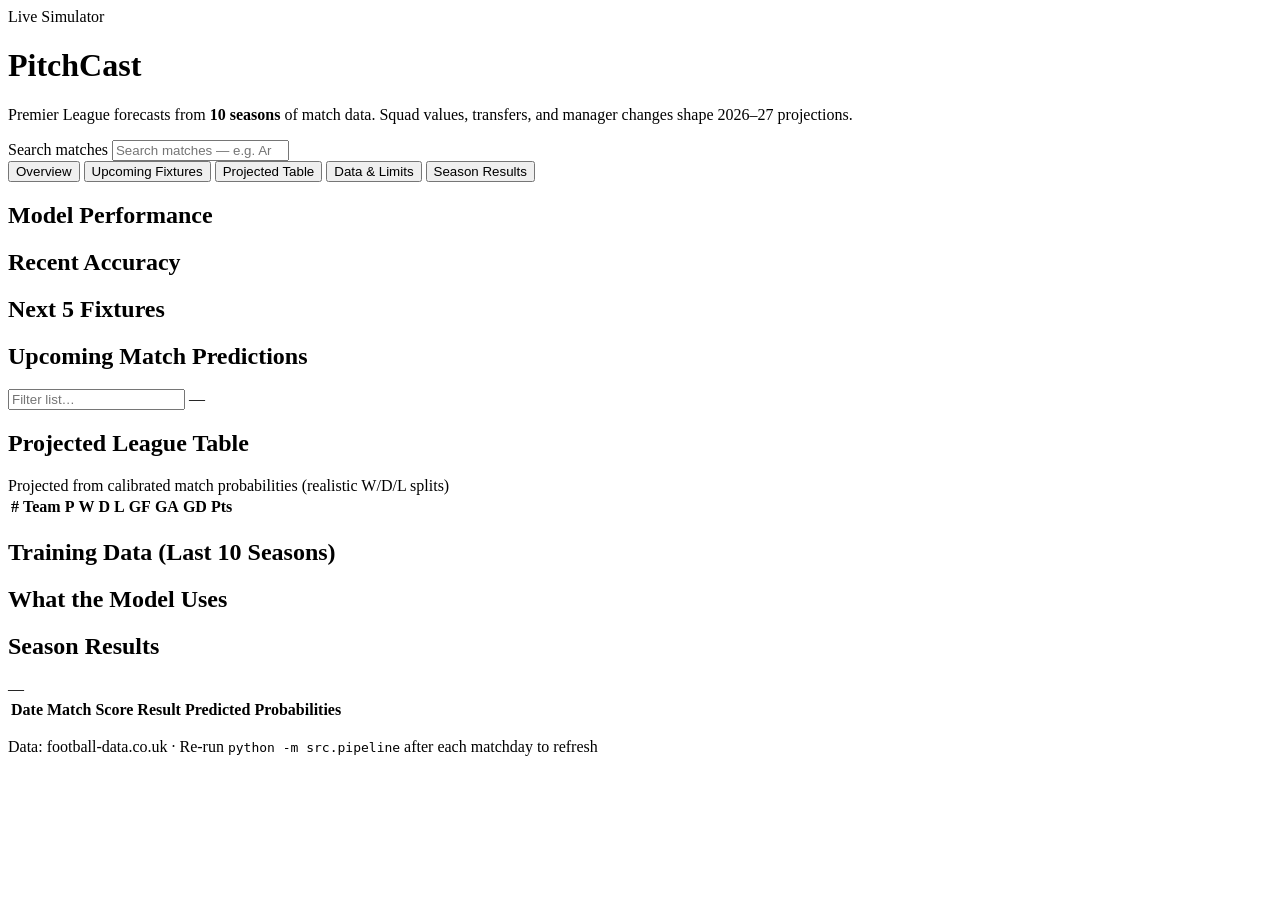
==== web/templates/index.html @ 473c2855 "Rebrand to PitchCast and ship goalscorer projections Rename the product across UI, docs, and deploy " ====
<!DOCTYPE html>
<html lang="en">
<head>
  <meta charset="UTF-8" />
  <meta name="viewport" content="width=device-width, initial-scale=1.0" />
  <title>PitchCast</title>
  <link rel="preconnect" href="https://fonts.googleapis.com" />
  <link rel="preconnect" href="https://fonts.gstatic.com" crossorigin />
  <link href="https://fonts.googleapis.com/css2?family=Inter:wght@400;500;600;700;800&display=swap" rel="stylesheet" />
  <link rel="stylesheet" href="/static/css/style.css" />
</head>
<body>
  <div class="app">
    <header class="hero">
      <div class="hero-inner">
        <div class="hero-badge">Live Simulator</div>
        <h1>Pitch<span class="accent">Cast</span></h1>
        <p class="hero-sub">Premier League forecasts from <strong>10 seasons</strong> of match data. Squad values, transfers, and manager changes shape 2026–27 projections.</p>
        <div class="hero-stats" id="hero-stats">
          <div class="stat-card skeleton"></div>
          <div class="stat-card skeleton"></div>
          <div class="stat-card skeleton"></div>
          <div class="stat-card skeleton"></div>
        </div>
        <div class="match-search-wrap" data-match-search>
          <label class="sr-only" for="match-search-input">Search matches</label>
          <input
            id="match-search-input"
            class="match-search-input"
            type="search"
            placeholder="Search matches — e.g. Arsenal, Man City vs Chelsea, Etihad…"
            autocomplete="off"
            spellcheck="false"
            aria-expanded="false"
            aria-controls="match-search-dropdown"
          />
          <div id="match-search-dropdown" class="match-search-dropdown hidden" role="listbox"></div>
        </div>
      </div>
    </header>

    <nav class="tabs" id="tabs">
      <button class="tab active" data-tab="overview">Overview</button>
      <button class="tab" data-tab="predictions">Upcoming Fixtures</button>
      <button class="tab" data-tab="standings">Projected Table</button>
      <button class="tab" data-tab="methodology">Data & Limits</button>
      <button class="tab" data-tab="results">Season Results</button>
    </nav>

    <main class="content">
      <section id="panel-overview" class="panel active">
        <div class="grid-2">
          <div class="card">
            <h2>Model Performance</h2>
            <div id="model-metrics" class="metrics-grid"></div>
          </div>
          <div class="card">
            <h2>Recent Accuracy</h2>
            <div id="accuracy-breakdown"></div>
          </div>
        </div>
        <div class="card mt">
          <h2>Next 5 Fixtures</h2>
          <div id="next-fixtures" class="fixtures-list"></div>
        </div>
      </section>

      <section id="panel-predictions" class="panel">
        <div class="card">
          <div class="card-header">
            <h2>Upcoming Match Predictions</h2>
            <div class="card-header-actions">
              <input
                id="fixture-filter"
                class="fixture-filter-input"
                type="search"
                placeholder="Filter list…"
                autocomplete="off"
                spellcheck="false"
              />
              <span class="pill" id="upcoming-count">—</span>
            </div>
          </div>
          <div id="all-predictions" class="fixtures-list"></div>
        </div>
      </section>

      <section id="panel-standings" class="panel">
        <div class="card">
          <div class="card-header">
            <h2>Projected League Table</h2>
            <span class="muted">Projected from calibrated match probabilities (realistic W/D/L splits)</span>
          </div>
          <div class="table-wrap">
            <table class="standings-table" id="standings-table">
              <thead>
                <tr>
                  <th>#</th>
                  <th>Team</th>
                  <th>P</th>
                  <th>W</th>
                  <th>D</th>
                  <th>L</th>
                  <th>GF</th>
                  <th>GA</th>
                  <th>GD</th>
                  <th>Pts</th>
                </tr>
              </thead>
              <tbody></tbody>
            </table>
          </div>
        </div>
      </section>

      <section id="panel-methodology" class="panel">
        <div class="grid-2">
          <div class="card">
            <h2>Training Data (Last 10 Seasons)</h2>
            <div id="training-manifest"></div>
          </div>
          <div class="card">
            <h2>What the Model Uses</h2>
            <div id="methodology-info"></div>
          </div>
        </div>
      </section>

      <section id="panel-results" class="panel">
        <div class="card">
          <div class="card-header">
            <h2><span id="season-results-label">Season</span> Results</h2>
            <span class="pill" id="season-accuracy">—</span>
          </div>
          <div class="table-wrap">
            <table class="results-table" id="results-table">
              <thead>
                <tr>
                  <th>Date</th>
                  <th>Match</th>
                  <th>Score</th>
                  <th>Result</th>
                  <th>Predicted</th>
                  <th>Probabilities</th>
                </tr>
              </thead>
              <tbody></tbody>
            </table>
          </div>
        </div>
      </section>
    </main>

    <footer class="footer">
      <p>Data: football-data.co.uk · Re-run <code>python -m src.pipeline</code> after each matchday to refresh</p>
    </footer>
  </div>

  <div id="toast" class="toast hidden"></div>
  <script src="/static/js/search.js"></script>
  <script src="/static/js/app.js"></script>
</body>
</html>
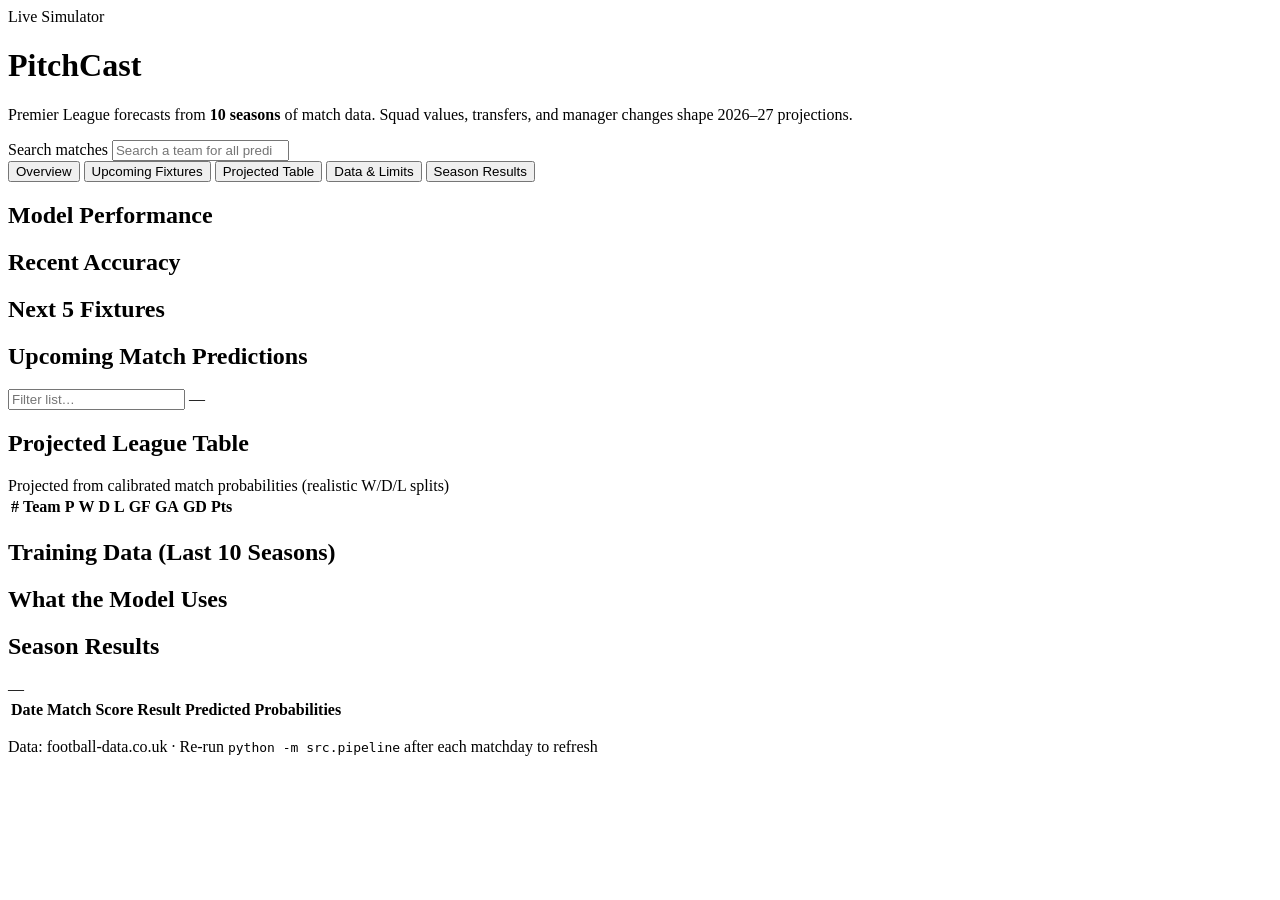
==== commit f9568057: "Show full-season predictions when searching a single team Team search returns all fixtures with pred" ====
--- a/web/templates/index.html
+++ b/web/templates/index.html
@@ -28,7 +28,7 @@
             id="match-search-input"
             class="match-search-input"
             type="search"
-            placeholder="Search matches — e.g. Arsenal, Man City vs Chelsea, Etihad…"
+            placeholder="Search a team for all predictions — e.g. Arsenal, or Arsenal vs Chelsea"
             autocomplete="off"
             spellcheck="false"
             aria-expanded="false"
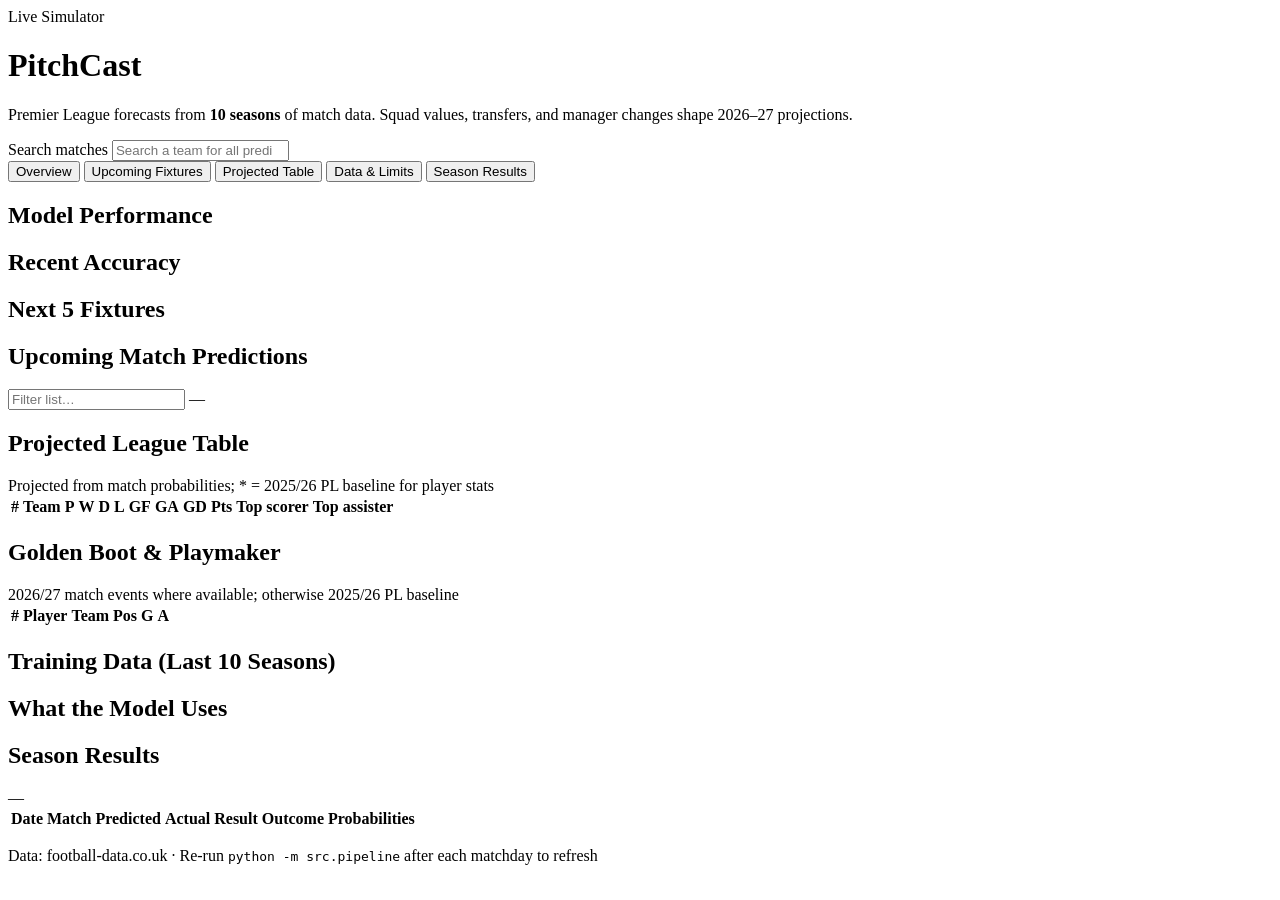
==== commit 5ecf82f2: "Add Arsenal 3-0 result and show prediction vs actual on live site. Retrain on the MD1 result, blend " ====
--- a/web/templates/index.html
+++ b/web/templates/index.html
@@ -89,7 +89,7 @@
         <div class="card">
           <div class="card-header">
             <h2>Projected League Table</h2>
-            <span class="muted">Projected from calibrated match probabilities (realistic W/D/L splits)</span>
+            <span class="muted">Projected from match probabilities; * = 2025/26 PL baseline for player stats</span>
           </div>
           <div class="table-wrap">
             <table class="standings-table" id="standings-table">
@@ -105,6 +105,29 @@
                   <th>GA</th>
                   <th>GD</th>
                   <th>Pts</th>
+                  <th>Top scorer</th>
+                  <th>Top assister</th>
+                </tr>
+              </thead>
+              <tbody></tbody>
+            </table>
+          </div>
+        </div>
+        <div class="card mt">
+          <div class="card-header">
+            <h2>Golden Boot &amp; Playmaker</h2>
+            <span class="muted">2026/27 match events where available; otherwise 2025/26 PL baseline</span>
+          </div>
+          <div class="table-wrap">
+            <table class="standings-table" id="scorers-table">
+              <thead>
+                <tr>
+                  <th>#</th>
+                  <th>Player</th>
+                  <th>Team</th>
+                  <th>Pos</th>
+                  <th>G</th>
+                  <th>A</th>
                 </tr>
               </thead>
               <tbody></tbody>
@@ -138,9 +161,10 @@
                 <tr>
                   <th>Date</th>
                   <th>Match</th>
-                  <th>Score</th>
+                  <th>Predicted</th>
+                  <th>Actual</th>
                   <th>Result</th>
-                  <th>Predicted</th>
+                  <th>Outcome</th>
                   <th>Probabilities</th>
                 </tr>
               </thead>
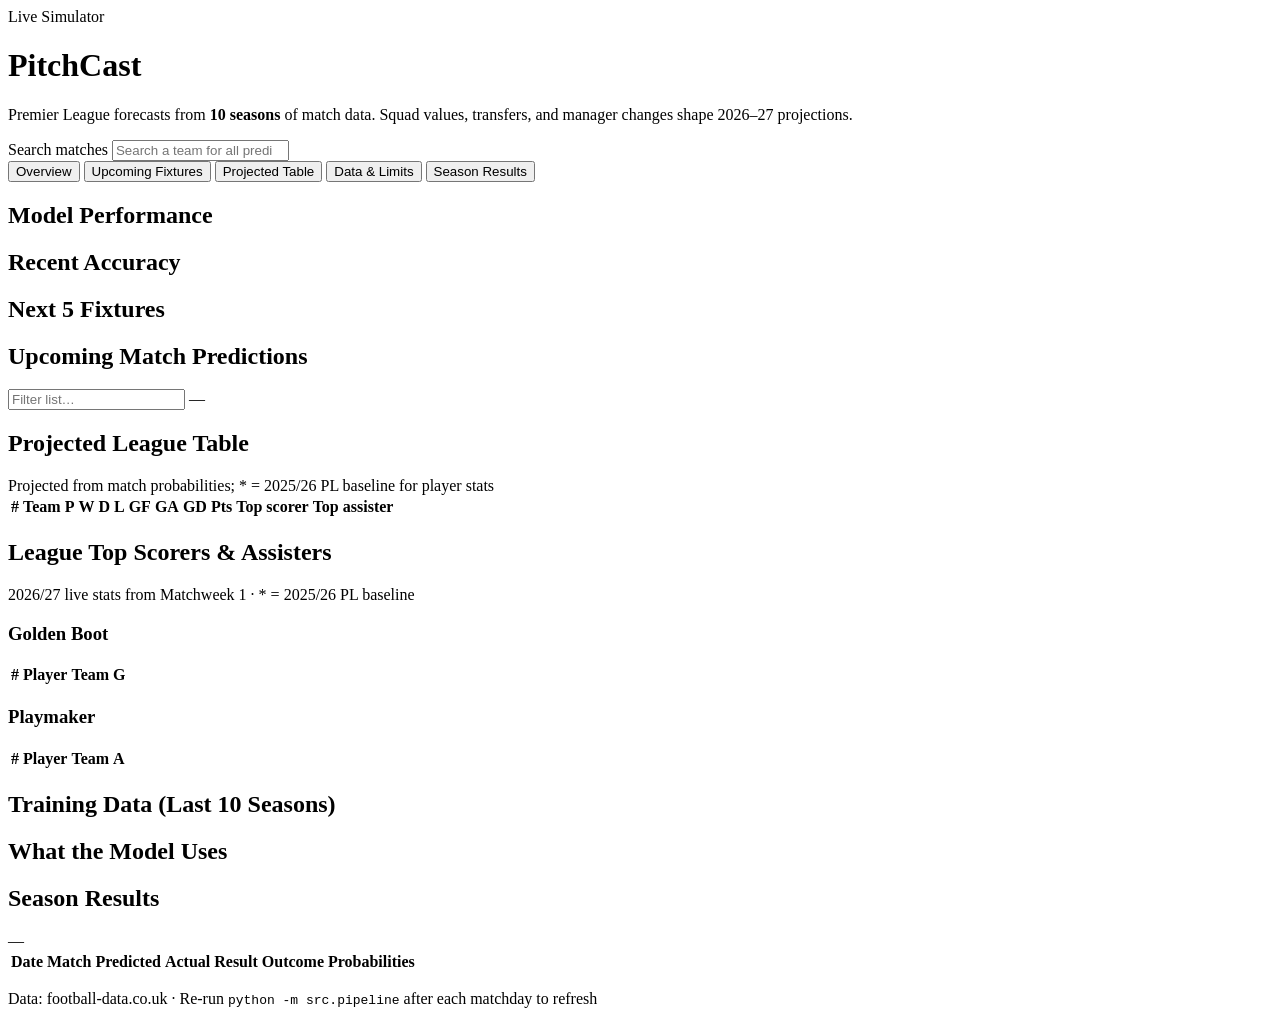
==== commit af168e2e: "Ingest Matchweek 1 results and auto-refresh after each matchday. Sync all ten MD1 scores, retrain an" ====
--- a/web/templates/index.html
+++ b/web/templates/index.html
@@ -115,23 +115,24 @@
         </div>
         <div class="card mt">
           <div class="card-header">
-            <h2>Golden Boot &amp; Playmaker</h2>
-            <span class="muted">2026/27 match events where available; otherwise 2025/26 PL baseline</span>
+            <h2>League Top Scorers &amp; Assisters</h2>
+            <span class="muted">2026/27 live stats from Matchweek 1 · * = 2025/26 PL baseline</span>
           </div>
-          <div class="table-wrap">
-            <table class="standings-table" id="scorers-table">
-              <thead>
-                <tr>
-                  <th>#</th>
-                  <th>Player</th>
-                  <th>Team</th>
-                  <th>Pos</th>
-                  <th>G</th>
-                  <th>A</th>
-                </tr>
-              </thead>
-              <tbody></tbody>
-            </table>
+          <div class="grid-2">
+            <div class="table-wrap">
+              <h3 class="table-subhead">Golden Boot</h3>
+              <table class="standings-table" id="top-scorers-table">
+                <thead><tr><th>#</th><th>Player</th><th>Team</th><th>G</th></tr></thead>
+                <tbody></tbody>
+              </table>
+            </div>
+            <div class="table-wrap">
+              <h3 class="table-subhead">Playmaker</h3>
+              <table class="standings-table" id="top-assisters-table">
+                <thead><tr><th>#</th><th>Player</th><th>Team</th><th>A</th></tr></thead>
+                <tbody></tbody>
+              </table>
+            </div>
           </div>
         </div>
       </section>
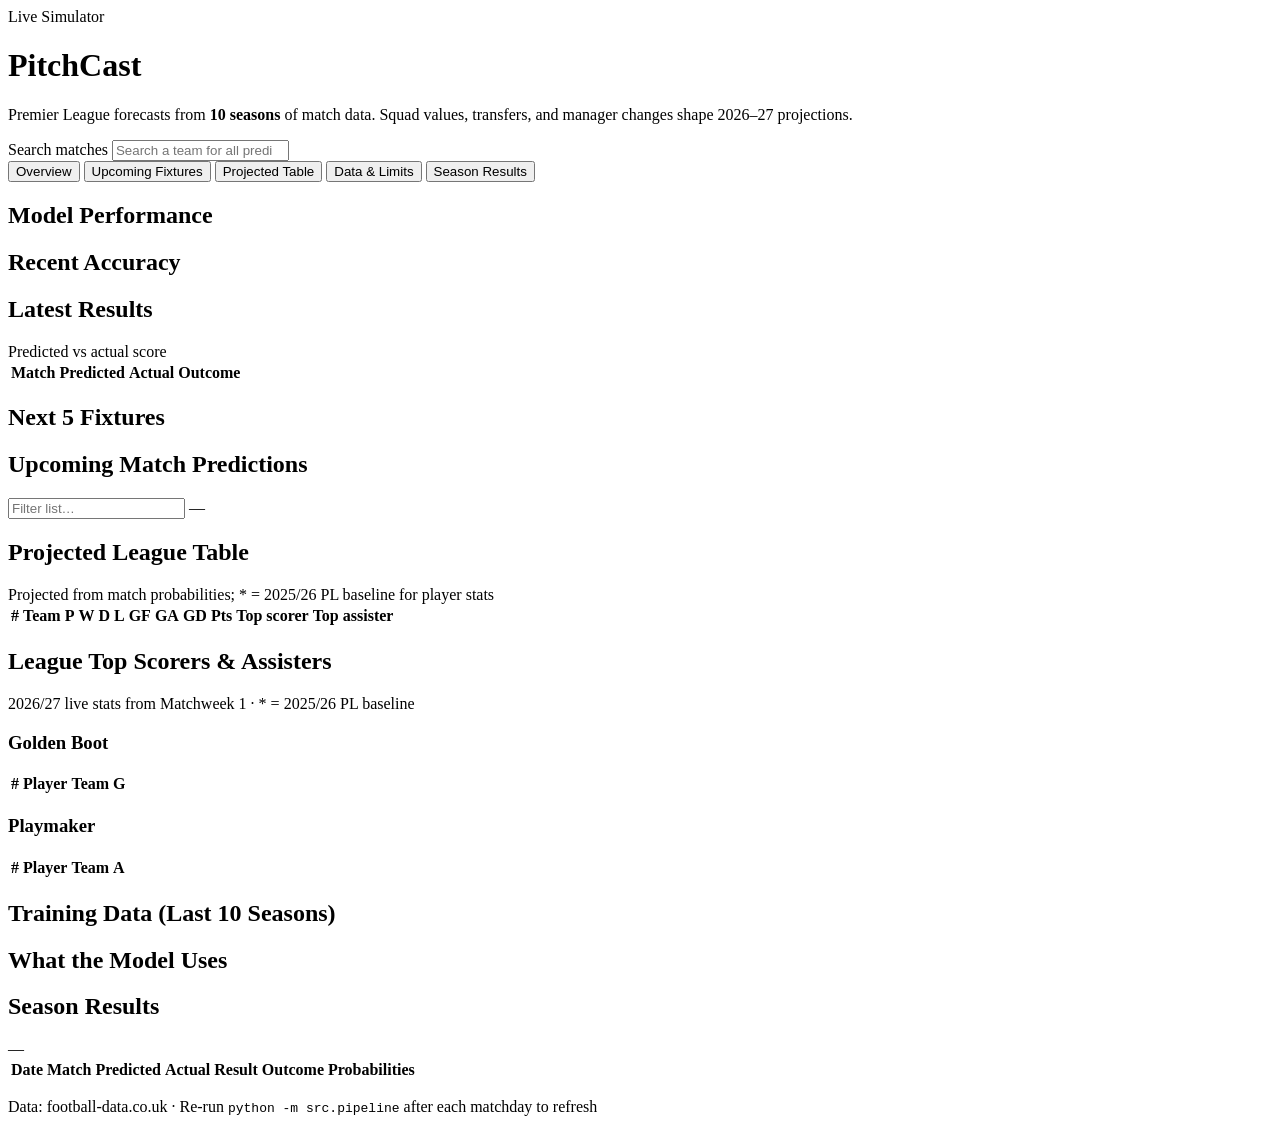
==== commit 14f362ec: "Show predicted vs actual scores consistently across the UI. Add a shared score compare component for" ====
--- a/web/templates/index.html
+++ b/web/templates/index.html
@@ -57,6 +57,25 @@
           <div class="card">
             <h2>Recent Accuracy</h2>
             <div id="accuracy-breakdown"></div>
+          </div>
+        </div>
+        <div class="card mt">
+          <div class="card-header">
+            <h2>Latest Results</h2>
+            <span class="muted">Predicted vs actual score</span>
+          </div>
+          <div class="table-wrap">
+            <table class="results-table" id="recent-results-table">
+              <thead>
+                <tr>
+                  <th>Match</th>
+                  <th>Predicted</th>
+                  <th>Actual</th>
+                  <th>Outcome</th>
+                </tr>
+              </thead>
+              <tbody></tbody>
+            </table>
           </div>
         </div>
         <div class="card mt">
@@ -182,6 +201,7 @@
   </div>
 
   <div id="toast" class="toast hidden"></div>
+  <script src="/static/js/scores.js"></script>
   <script src="/static/js/search.js"></script>
   <script src="/static/js/app.js"></script>
 </body>
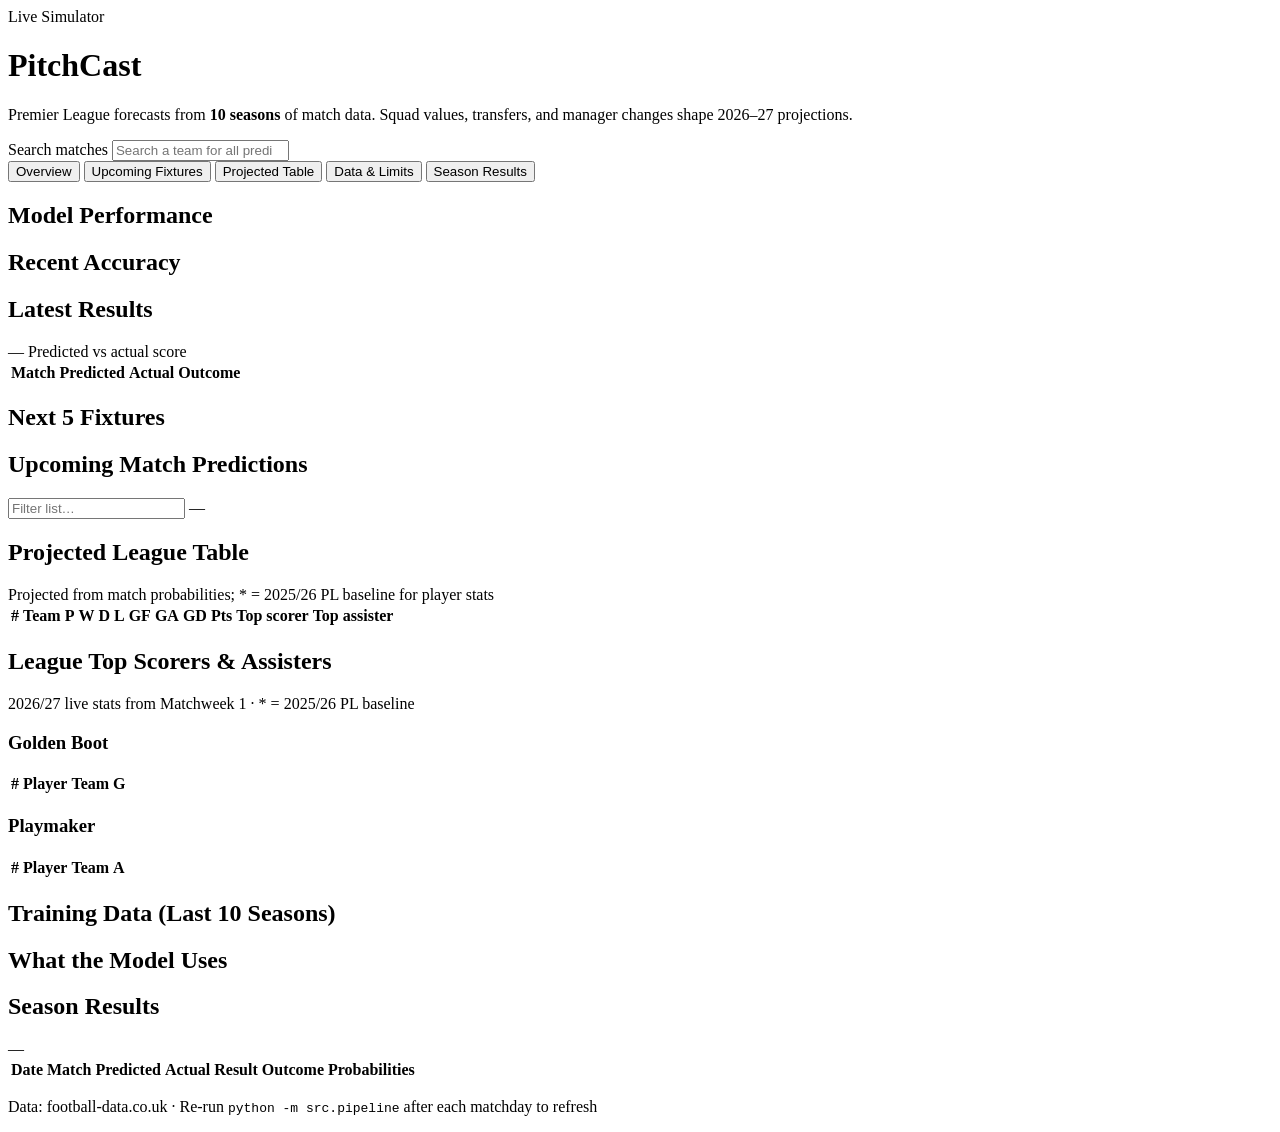
==== commit fb284e82: "Fix empty Latest Results and scorers by loading matchday data first. Preserve Round in fixture CSVs," ====
--- a/web/templates/index.html
+++ b/web/templates/index.html
@@ -62,7 +62,10 @@
         <div class="card mt">
           <div class="card-header">
             <h2>Latest Results</h2>
-            <span class="muted">Predicted vs actual score</span>
+            <div class="card-header-actions">
+              <span class="pill" id="latest-matchday-label">—</span>
+              <span class="muted">Predicted vs actual score</span>
+            </div>
           </div>
           <div class="table-wrap">
             <table class="results-table" id="recent-results-table">
@@ -201,8 +204,9 @@
   </div>
 
   <div id="toast" class="toast hidden"></div>
-  <script src="/static/js/scores.js"></script>
-  <script src="/static/js/search.js"></script>
-  <script src="/static/js/app.js"></script>
+  <script src="/static/js/scores.js?v=4"></script>
+  <script src="/static/js/team-theme.js?v=4"></script>
+  <script src="/static/js/search.js?v=4"></script>
+  <script src="/static/js/app.js?v=4"></script>
 </body>
 </html>
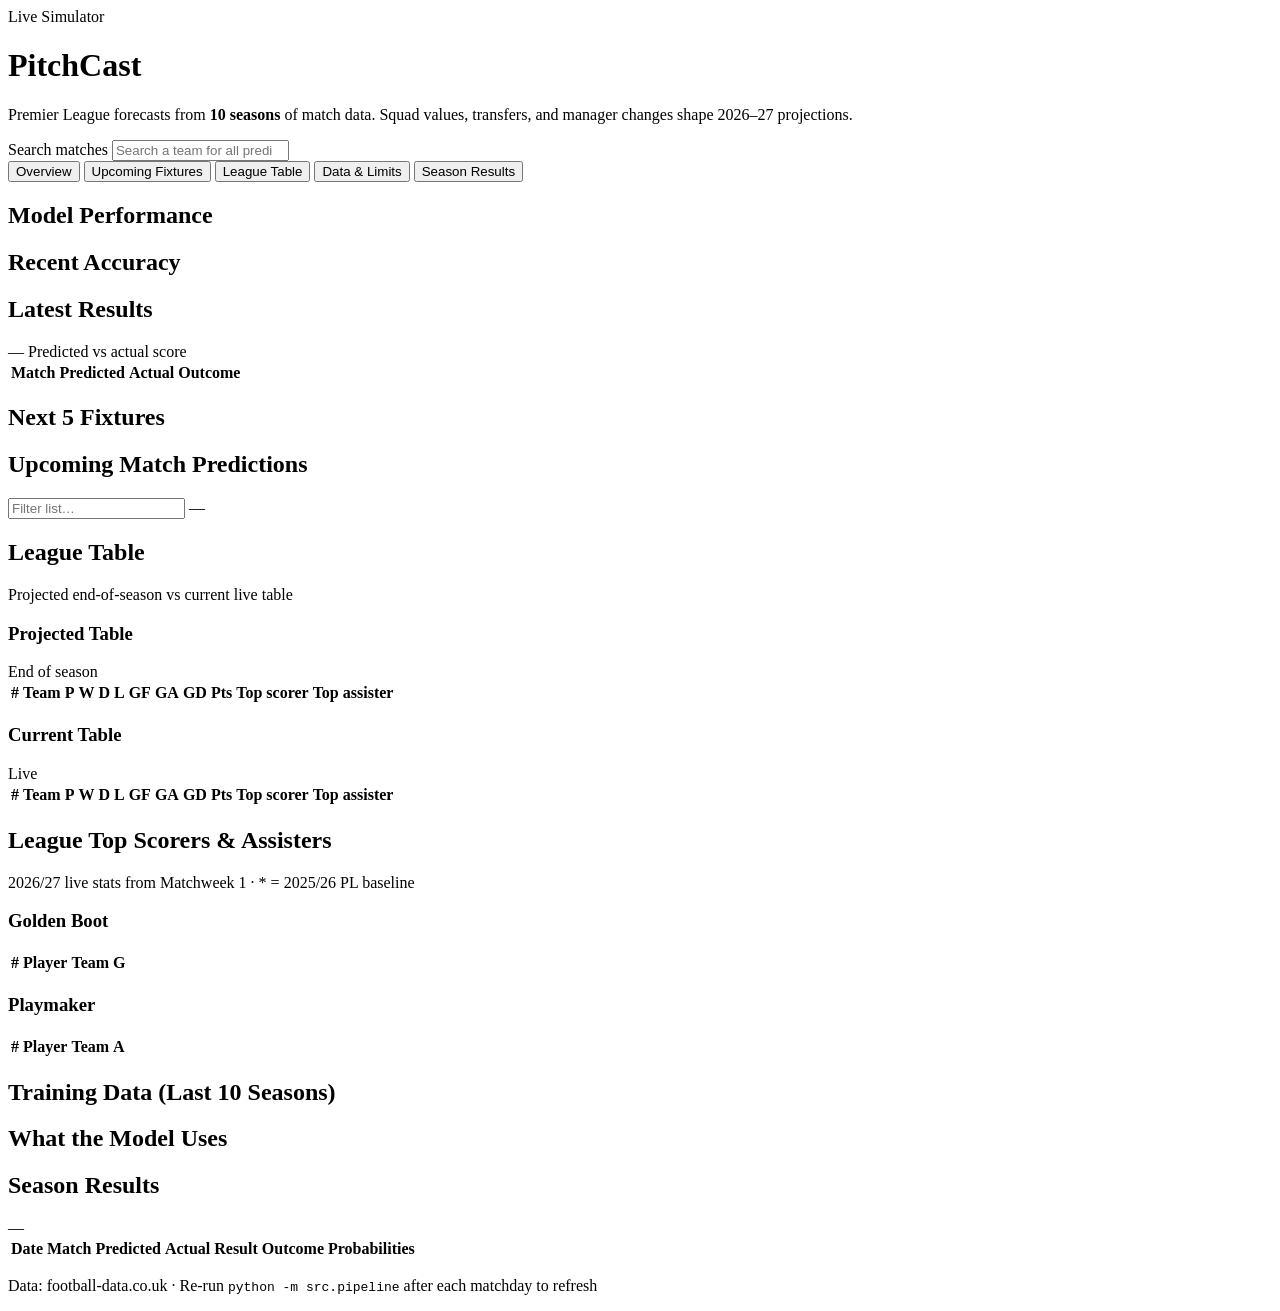
==== commit 36c73ed0: "Show projected and current league tables side by side. Add live standings from played matches only a" ====
--- a/web/templates/index.html
+++ b/web/templates/index.html
@@ -42,7 +42,7 @@
     <nav class="tabs" id="tabs">
       <button class="tab active" data-tab="overview">Overview</button>
       <button class="tab" data-tab="predictions">Upcoming Fixtures</button>
-      <button class="tab" data-tab="standings">Projected Table</button>
+      <button class="tab" data-tab="standings">League Table</button>
       <button class="tab" data-tab="methodology">Data & Limits</button>
       <button class="tab" data-tab="results">Season Results</button>
     </nav>
@@ -110,29 +110,64 @@
       <section id="panel-standings" class="panel">
         <div class="card">
           <div class="card-header">
-            <h2>Projected League Table</h2>
-            <span class="muted">Projected from match probabilities; * = 2025/26 PL baseline for player stats</span>
-          </div>
-          <div class="table-wrap">
-            <table class="standings-table" id="standings-table">
-              <thead>
-                <tr>
-                  <th>#</th>
-                  <th>Team</th>
-                  <th>P</th>
-                  <th>W</th>
-                  <th>D</th>
-                  <th>L</th>
-                  <th>GF</th>
-                  <th>GA</th>
-                  <th>GD</th>
-                  <th>Pts</th>
-                  <th>Top scorer</th>
-                  <th>Top assister</th>
-                </tr>
-              </thead>
-              <tbody></tbody>
-            </table>
+            <h2>League Table</h2>
+            <span class="muted" id="standings-subtitle">Projected end-of-season vs current live table</span>
+          </div>
+          <div class="grid-2 standings-compare">
+            <div class="standings-panel">
+              <div class="standings-panel-head">
+                <h3 class="table-subhead">Projected Table</h3>
+                <span class="pill">End of season</span>
+              </div>
+              <div class="table-wrap">
+                <table class="standings-table" id="standings-table-projected">
+                  <thead>
+                    <tr>
+                      <th>#</th>
+                      <th>Team</th>
+                      <th>P</th>
+                      <th>W</th>
+                      <th>D</th>
+                      <th>L</th>
+                      <th>GF</th>
+                      <th>GA</th>
+                      <th>GD</th>
+                      <th>Pts</th>
+                      <th>Top scorer</th>
+                      <th>Top assister</th>
+                    </tr>
+                  </thead>
+                  <tbody></tbody>
+                </table>
+              </div>
+            </div>
+            <div class="standings-panel">
+              <div class="standings-panel-head">
+                <h3 class="table-subhead">Current Table</h3>
+                <span class="pill" id="current-table-badge">Live</span>
+              </div>
+              <div class="table-wrap">
+                <table class="standings-table" id="standings-table-current">
+                  <thead>
+                    <tr>
+                      <th>#</th>
+                      <th>Team</th>
+                      <th>P</th>
+                      <th>W</th>
+                      <th>D</th>
+                      <th>L</th>
+                      <th>GF</th>
+                      <th>GA</th>
+                      <th>GD</th>
+                      <th>Pts</th>
+                      <th>Top scorer</th>
+                      <th>Top assister</th>
+                    </tr>
+                  </thead>
+                  <tbody></tbody>
+                </table>
+              </div>
+            </div>
           </div>
         </div>
         <div class="card mt">
@@ -204,9 +239,9 @@
   </div>
 
   <div id="toast" class="toast hidden"></div>
-  <script src="/static/js/scores.js?v=4"></script>
-  <script src="/static/js/team-theme.js?v=4"></script>
-  <script src="/static/js/search.js?v=4"></script>
-  <script src="/static/js/app.js?v=4"></script>
+  <script src="/static/js/scores.js?v=5"></script>
+  <script src="/static/js/team-theme.js?v=5"></script>
+  <script src="/static/js/search.js?v=5"></script>
+  <script src="/static/js/app.js?v=5"></script>
 </body>
 </html>
